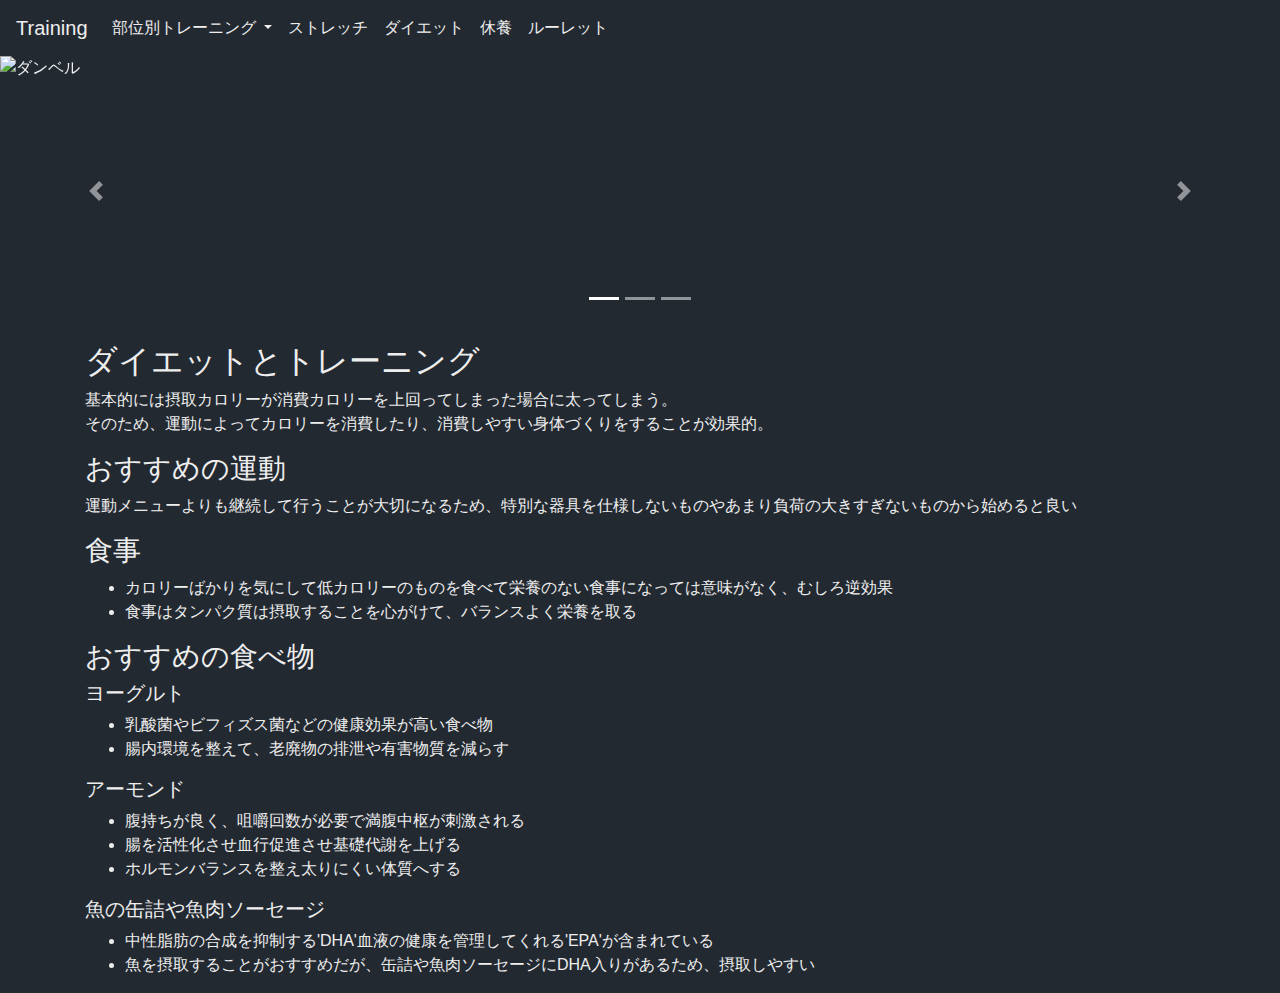
==== diet/index.html @ 30935023 "Merge pull request #3 from KonTsune/contents" ====
<!doctype html>
<html lang="ja">
  <head>
    <!-- Required meta tags -->
    <meta charset="utf-8">
    <meta name="viewport" content="width=device-width, initial-scale=1, shrink-to-fit=no">

    <!-- Bootstrap CSSの読み込み -->
    <link rel="stylesheet" href="https://stackpath.bootstrapcdn.com/bootstrap/4.5.2/css/bootstrap.min.css" integrity="sha384-JcKb8q3iqJ61gNV9KGb8thSsNjpSL0n8PARn9HuZOnIxN0hoP+VmmDGMN5t9UJ0Z" crossorigin="anonymous">

    <link rel="stylesheet" href="style.css">
    <link rel="stylesheet" href="..\style.css">

    <title>Rest</title>
  </head>
  <body>
    <!-- Optional JavaScript -->
    <!-- jQuery first, Popper.js, Bootstrap JSの順番に読み込む -->
    <script src="https://code.jquery.com/jquery-3.5.1.slim.min.js" integrity="sha384-DfXdz2htPH0lsSSs5nCTpuj/zy4C+OGpamoFVy38MVBnE+IbbVYUew+OrCXaRkfj" crossorigin="anonymous"></script>
    <script src="https://cdn.jsdelivr.net/npm/popper.js@1.16.1/dist/umd/popper.min.js" integrity="sha384-9/reFTGAW83EW2RDu2S0VKaIzap3H66lZH81PoYlFhbGU+6BZp6G7niu735Sk7lN" crossorigin="anonymous"></script>
    <script src="https://stackpath.bootstrapcdn.com/bootstrap/4.5.2/js/bootstrap.min.js" integrity="sha384-B4gt1jrGC7Jh4AgTPSdUtOBvfO8shuf57BaghqFfPlYxofvL8/KUEfYiJOMMV+rV" crossorigin="anonymous"></script>

    <nav class="navbar navbar-expand-lg bgc-A">
      <a class="navbar-brand mb-0 h1 tec-D" href="C:\Users\chiba\Training\Training\index.html">Training</a>
      <button class="navbar-toggler" type="button" data-toggle="collapse" data-target="#navbarSupportedContent" aria-controls="navbarSupportedContent" aria-expanded="false" aria-label="Toggle navigation">
        <span class="navbar-toggler-icon"></span>
      </button>
    
      <div class="collapse navbar-collapse" id="navbarSupportedContent">
        <ul class="navbar-nav mr-auto">
          <li class="nav-item dropdown active">
            <a class="nav-link dropdown-toggle tec-D" href="#" id="navbarDropdown" role="button" data-toggle="dropdown" aria-haspopup="true" aria-expanded="false">
              部位別トレーニング
            </a>
            <div class="dropdown-menu" aria-labelledby="navbarDropdown">
              <a class="dropdown-item" href="Arm.html">腕</a>
              <a class="dropdown-item" href="Shoulder.html">肩</a>
              <a class="dropdown-item" href="Chest.html">胸</a>
              <a class="dropdown-item" href="Abs.html">腹</a>
              <a class="dropdown-item" href="Back.html">背</a>
              <a class="dropdown-item" href="Leg.html">脚</a>
            </div>
          </li>
          <li class="nav-item active">
            <a class="nav-link tec-D" href="Stretch/index.html">ストレッチ</a>
          </li>
          <li class="nav-item active">
            <a class="nav-link tec-D" href="Diet/index.html">ダイエット</a>
          </li>
          <li class="nav-item active">
            <a class="nav-link tec-D" href="Rest/index.html">休養</a>
          </li>
          <li class="nav-item active">
            <a class="nav-link tec-D" href="Roulette/index.html">ルーレット</a>
          </li>
        </ul>
      </div>
    </nav>
    <div id="carouselExampleIndicators" class="carousel slide mb-3" data-ride="carousel">
        <ol class="carousel-indicators">
          <li data-target="#carouselExampleIndicators" data-slide-to="0" class="active"></li>
          <li data-target="#carouselExampleIndicators" data-slide-to="1"></li>
          <li data-target="#carouselExampleIndicators" data-slide-to="2"></li>
        </ol>
        <div class="carousel-inner">
          <div class="carousel-item active">
            <img src="E:\実習\面白画像\ダンベル休息 (3).jpg" alt="ダンベル" class="bd-placeholder-img bd-placeholder-img-lg d-block w-100 "style="height: 270px;">
          </div>
          <div class="carousel-item">
            <img src="E:\実習\面白画像\ダンベル対談 (1).jpg" alt="ダンベル" class="bd-placeholder-img bd-placeholder-img-lg d-block w-100"style="height: 270px;">
          </div>
          <div class="carousel-item">
            <img src="E:\実習\面白画像\黄昏 (2).jpg" alt="ダンベル" class="bd-placeholder-img bd-placeholder-img-lg d-block w-100"style="height: 270px;">
          </div>
        </div>
        <a class="carousel-control-prev" href="#carouselExampleIndicators" role="button" data-slide="prev">
          <span class="carousel-control-prev-icon" aria-hidden="true"></span>
          <span class="sr-only">Previous</span>
        </a>
        <a class="carousel-control-next" href="#carouselExampleIndicators" role="button" data-slide="next">
          <span class="carousel-control-next-icon" aria-hidden="true"></span>
          <span class="sr-only">Next</span>
        </a>
      </div>
      <main class="container">
        <div class="blog-post">
            <!-- <h2 class="blog-post-title">Sample blog post</h2> -->
						<h2 class="blog-post-title">ダイエットとトレーニング</h2>
						<p>
                            基本的には摂取カロリーが消費カロリーを上回ってしまった場合に太ってしまう。<br>
                            そのため、運動によってカロリーを消費したり、消費しやすい身体づくりをすることが効果的。
                        </p>
            
						<h3>おすすめの運動</h3>
						<p>
                            運動メニューよりも継続して行うことが大切になるため、特別な器具を仕様しないものやあまり負荷の大きすぎないものから始めると良い
                        </p>

                        <h3>食事</h3>
                        <ul>
                            <li>カロリーばかりを気にして低カロリーのものを食べて栄養のない食事になっては意味がなく、むしろ逆効果</li>
                            <li>食事はタンパク質は摂取することを心がけて、バランスよく栄養を取る</li>
                        </ul>

                        <h3>おすすめの食べ物</h3>
                        <h5>ヨーグルト</h5>
						<ul>
							<li>乳酸菌やビフィズス菌などの健康効果が高い食べ物</li>
							<li>腸内環境を整えて、老廃物の排泄や有害物質を減らす</li>
                        </ul>
                        <h5>アーモンド</h5>
                        <ul>
							<li>腹持ちが良く、咀嚼回数が必要で満腹中枢が刺激される</li>
                            <li>腸を活性化させ血行促進させ基礎代謝を上げる</li>
                            <li>ホルモンバランスを整え太りにくい体質へする</li>
                        </ul>
                        <h5>魚の缶詰や魚肉ソーセージ</h5>
                        <ul>
							<li>中性脂肪の合成を抑制する'DHA'血液の健康を管理してくれる'EPA'が含まれている</li>
                            <li>魚を摂取することがおすすめだが、缶詰や魚肉ソーセージにDHA入りがあるため、摂取しやすい </li>
                        </ul>
				</div>
			</main>
  </body>
</html>
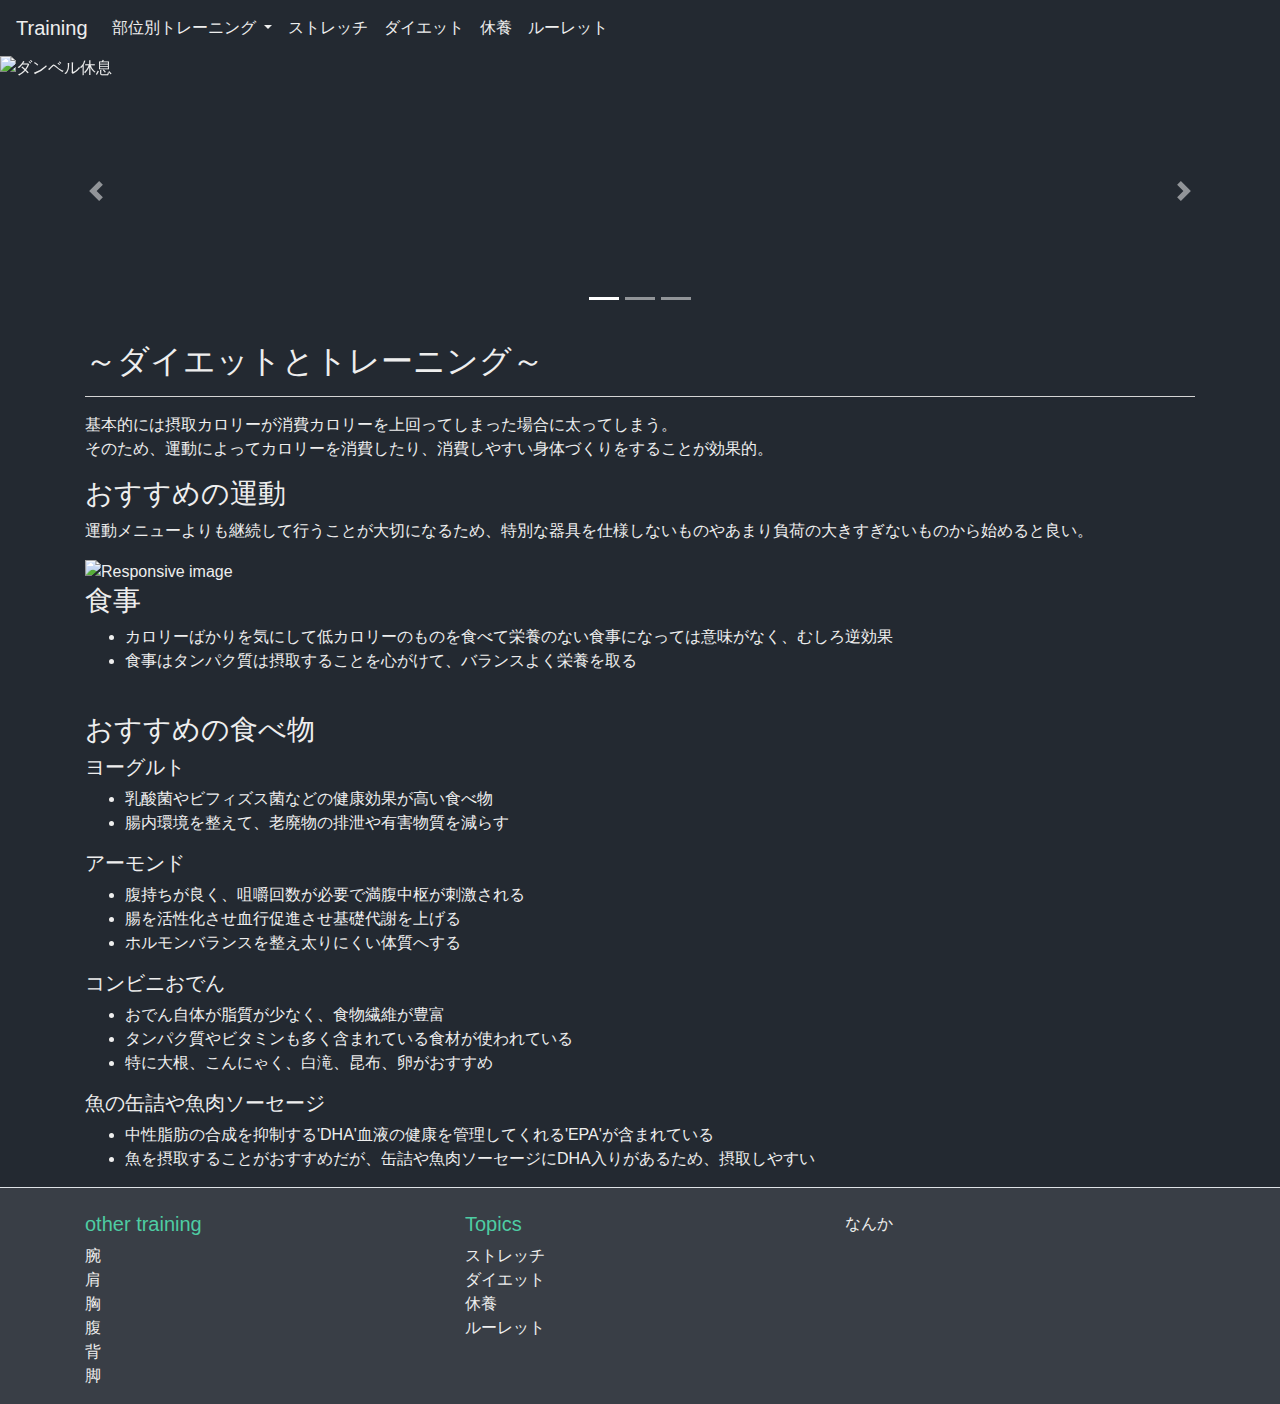
==== commit 1c96d67f: "完成(仮)" ====
--- a/diet/index.html
+++ b/diet/index.html
@@ -11,7 +11,7 @@
     <link rel="stylesheet" href="style.css">
     <link rel="stylesheet" href="..\style.css">
 
-    <title>Rest</title>
+    <title>Diet</title>
   </head>
   <body>
     <!-- Optional JavaScript -->
@@ -21,7 +21,7 @@
     <script src="https://stackpath.bootstrapcdn.com/bootstrap/4.5.2/js/bootstrap.min.js" integrity="sha384-B4gt1jrGC7Jh4AgTPSdUtOBvfO8shuf57BaghqFfPlYxofvL8/KUEfYiJOMMV+rV" crossorigin="anonymous"></script>
 
     <nav class="navbar navbar-expand-lg bgc-A">
-      <a class="navbar-brand mb-0 h1 tec-D" href="C:\Users\chiba\Training\Training\index.html">Training</a>
+      <a class="navbar-brand mb-0 h1 tec-D" href="../index.html">Training</a>
       <button class="navbar-toggler" type="button" data-toggle="collapse" data-target="#navbarSupportedContent" aria-controls="navbarSupportedContent" aria-expanded="false" aria-label="Toggle navigation">
         <span class="navbar-toggler-icon"></span>
       </button>
@@ -33,25 +33,25 @@
               部位別トレーニング
             </a>
             <div class="dropdown-menu" aria-labelledby="navbarDropdown">
-              <a class="dropdown-item" href="Arm.html">腕</a>
-              <a class="dropdown-item" href="Shoulder.html">肩</a>
-              <a class="dropdown-item" href="Chest.html">胸</a>
-              <a class="dropdown-item" href="Abs.html">腹</a>
-              <a class="dropdown-item" href="Back.html">背</a>
-              <a class="dropdown-item" href="Leg.html">脚</a>
+              <a class="dropdown-item" href="../Training/Arm.html">腕</a>
+              <a class="dropdown-item" href="../Training/Shoulder.html">肩</a>
+              <a class="dropdown-item" href="../Training/Chest.html">胸</a>
+              <a class="dropdown-item" href="../Training/Abs.html">腹</a>
+              <a class="dropdown-item" href="../Training/back.html">背</a>
+              <a class="dropdown-item" href="../Training/Leg.html">脚</a>
             </div>
           </li>
           <li class="nav-item active">
-            <a class="nav-link tec-D" href="Stretch/index.html">ストレッチ</a>
+            <a class="nav-link tec-D" href="../Stretch/index.html">ストレッチ</a>
           </li>
           <li class="nav-item active">
-            <a class="nav-link tec-D" href="Diet/index.html">ダイエット</a>
+            <a class="nav-link tec-D" href="../Diet/index.html">ダイエット</a>
           </li>
           <li class="nav-item active">
-            <a class="nav-link tec-D" href="Rest/index.html">休養</a>
+            <a class="nav-link tec-D" href="../Rest/index.html">休養</a>
           </li>
           <li class="nav-item active">
-            <a class="nav-link tec-D" href="Roulette/index.html">ルーレット</a>
+            <a class="nav-link tec-D" href="../Roulette/index.html">ルーレット</a>
           </li>
         </ul>
       </div>
@@ -64,13 +64,13 @@
         </ol>
         <div class="carousel-inner">
           <div class="carousel-item active">
-            <img src="E:\実習\面白画像\ダンベル休息 (3).jpg" alt="ダンベル" class="bd-placeholder-img bd-placeholder-img-lg d-block w-100 "style="height: 270px;">
+            <img src="E:\実習\面白画像\ダンベル休息 (3).jpg" alt="ダンベル休息" class="bd-placeholder-img bd-placeholder-img-lg d-block w-100 "style="height: 270px;">
           </div>
           <div class="carousel-item">
-            <img src="E:\実習\面白画像\ダンベル対談 (1).jpg" alt="ダンベル" class="bd-placeholder-img bd-placeholder-img-lg d-block w-100"style="height: 270px;">
+            <img src="E:\実習\面白画像\ダンベル対談 (1).jpg" alt="ダンベル対談" class="bd-placeholder-img bd-placeholder-img-lg d-block w-100"style="height: 270px;">
           </div>
           <div class="carousel-item">
-            <img src="E:\実習\面白画像\黄昏 (2).jpg" alt="ダンベル" class="bd-placeholder-img bd-placeholder-img-lg d-block w-100"style="height: 270px;">
+            <img src="E:\実習\面白画像\黄昏 (2).jpg" alt="黄昏" class="bd-placeholder-img bd-placeholder-img-lg d-block w-100"style="height: 270px;">
           </div>
         </div>
         <a class="carousel-control-prev" href="#carouselExampleIndicators" role="button" data-slide="prev">
@@ -84,42 +84,92 @@
       </div>
       <main class="container">
         <div class="blog-post">
-            <!-- <h2 class="blog-post-title">Sample blog post</h2> -->
-						<h2 class="blog-post-title">ダイエットとトレーニング</h2>
+            <h2 class="blog-post-title">～ダイエットとトレーニング～</h2>
+            <hr color="#eeeeee">
 						<p>
                             基本的には摂取カロリーが消費カロリーを上回ってしまった場合に太ってしまう。<br>
                             そのため、運動によってカロリーを消費したり、消費しやすい身体づくりをすることが効果的。
-                        </p>
+            </p>
             
-						<h3>おすすめの運動</h3>
-						<p>
-                            運動メニューよりも継続して行うことが大切になるため、特別な器具を仕様しないものやあまり負荷の大きすぎないものから始めると良い
-                        </p>
+            <h3>おすすめの運動</h3>
+            <p>
+              運動メニューよりも継続して行うことが大切になるため、特別な器具を仕様しないものやあまり負荷の大きすぎないものから始めると良い。
+            </p>
+            <img src="E:\実習\面白画像\ランニング (4).jpg" class="img-fluid" alt="Responsive image">
 
-                        <h3>食事</h3>
+
+            <h3>食事</h3>
                         <ul>
                             <li>カロリーばかりを気にして低カロリーのものを食べて栄養のない食事になっては意味がなく、むしろ逆効果</li>
                             <li>食事はタンパク質は摂取することを心がけて、バランスよく栄養を取る</li>
                         </ul>
+            <br>
 
-                        <h3>おすすめの食べ物</h3>
-                        <h5>ヨーグルト</h5>
+            <h3>おすすめの食べ物</h3>
+            <h5>ヨーグルト</h5>
 						<ul>
 							<li>乳酸菌やビフィズス菌などの健康効果が高い食べ物</li>
 							<li>腸内環境を整えて、老廃物の排泄や有害物質を減らす</li>
-                        </ul>
-                        <h5>アーモンド</h5>
-                        <ul>
+            </ul>
+            <h5>アーモンド</h5>
+            <ul>
 							<li>腹持ちが良く、咀嚼回数が必要で満腹中枢が刺激される</li>
-                            <li>腸を活性化させ血行促進させ基礎代謝を上げる</li>
-                            <li>ホルモンバランスを整え太りにくい体質へする</li>
-                        </ul>
-                        <h5>魚の缶詰や魚肉ソーセージ</h5>
-                        <ul>
+              <li>腸を活性化させ血行促進させ基礎代謝を上げる</li>
+              <li>ホルモンバランスを整え太りにくい体質へする</li>
+            </ul>
+            <h5>コンビニおでん</h5>
+            <ul>
+              <li>おでん自体が脂質が少なく、食物繊維が豊富</li>
+              <li>タンパク質やビタミンも多く含まれている食材が使われている</li>
+              <li>特に大根、こんにゃく、白滝、昆布、卵がおすすめ</li>
+            </ul>
+            <h5>魚の缶詰や魚肉ソーセージ</h5>
+            <ul>
 							<li>中性脂肪の合成を抑制する'DHA'血液の健康を管理してくれる'EPA'が含まれている</li>
-                            <li>魚を摂取することがおすすめだが、缶詰や魚肉ソーセージにDHA入りがあるため、摂取しやすい </li>
-                        </ul>
+              <li>魚を摂取することがおすすめだが、缶詰や魚肉ソーセージにDHA入りがあるため、摂取しやすい </li>
+            </ul>
 				</div>
-			</main>
+      </main>
+      <footer class="pt-4 border-top bgc-B">
+        <div class="container">
+          <div class="row">
+            
+            <div class="col-3 col-md">
+              
+              <h5 class="tec-C">other training</h5>
+              <ul class="list-unstyled text-small">
+                <li><a class="text" href="../Training/Arm.html" style="color: #eeeeee;">腕</a></li>
+                
+                <li><a class="text" href="../Training/Shoulder.html" style="color: #eeeeee;">肩</a></li>
+                
+                <li><a class="text" href="../Training/Chest.html" style="color: #eeeeee;">胸</a></li>
+                
+                <li><a class="text" href="../Training/Abs.html" style="color: #eeeeee;">腹</a></li>
+                
+                <li><a class="text" href="../Training/back.html" style="color: #eeeeee;">背</a></li>
+                
+                <li><a class="text" href="../Training/Leg.html" style="color: #eeeeee;">脚</a></li>
+              </ul>
+            </div>
+            <div class="col-3 col-md">
+              
+              <h5 class="tec-C">Topics</h5>
+              <ul class="list-unstyled text-small">
+                
+                <li><a class="text" href="../Stretch/index.html" style="color: #eeeeee;">ストレッチ</a></li>
+                
+                <li><a class="text" href="../diet/index.html" style="color: #eeeeee;">ダイエット</a></li>
+  
+                <li><a class="text" href="../Rest/index.html" style="color: #eeeeee;">休養</a></li>
+                
+                <li><a class="text" href="../roulette/index.html" style="color: #eeeeee;">ルーレット</a></li>
+              </ul>
+            </div>
+            <div class="col-6 col-md">
+                <p>なんか</p>
+            </div>
+          </div>
+        </div>
+      </footer>
   </body>
-</html>+</html>
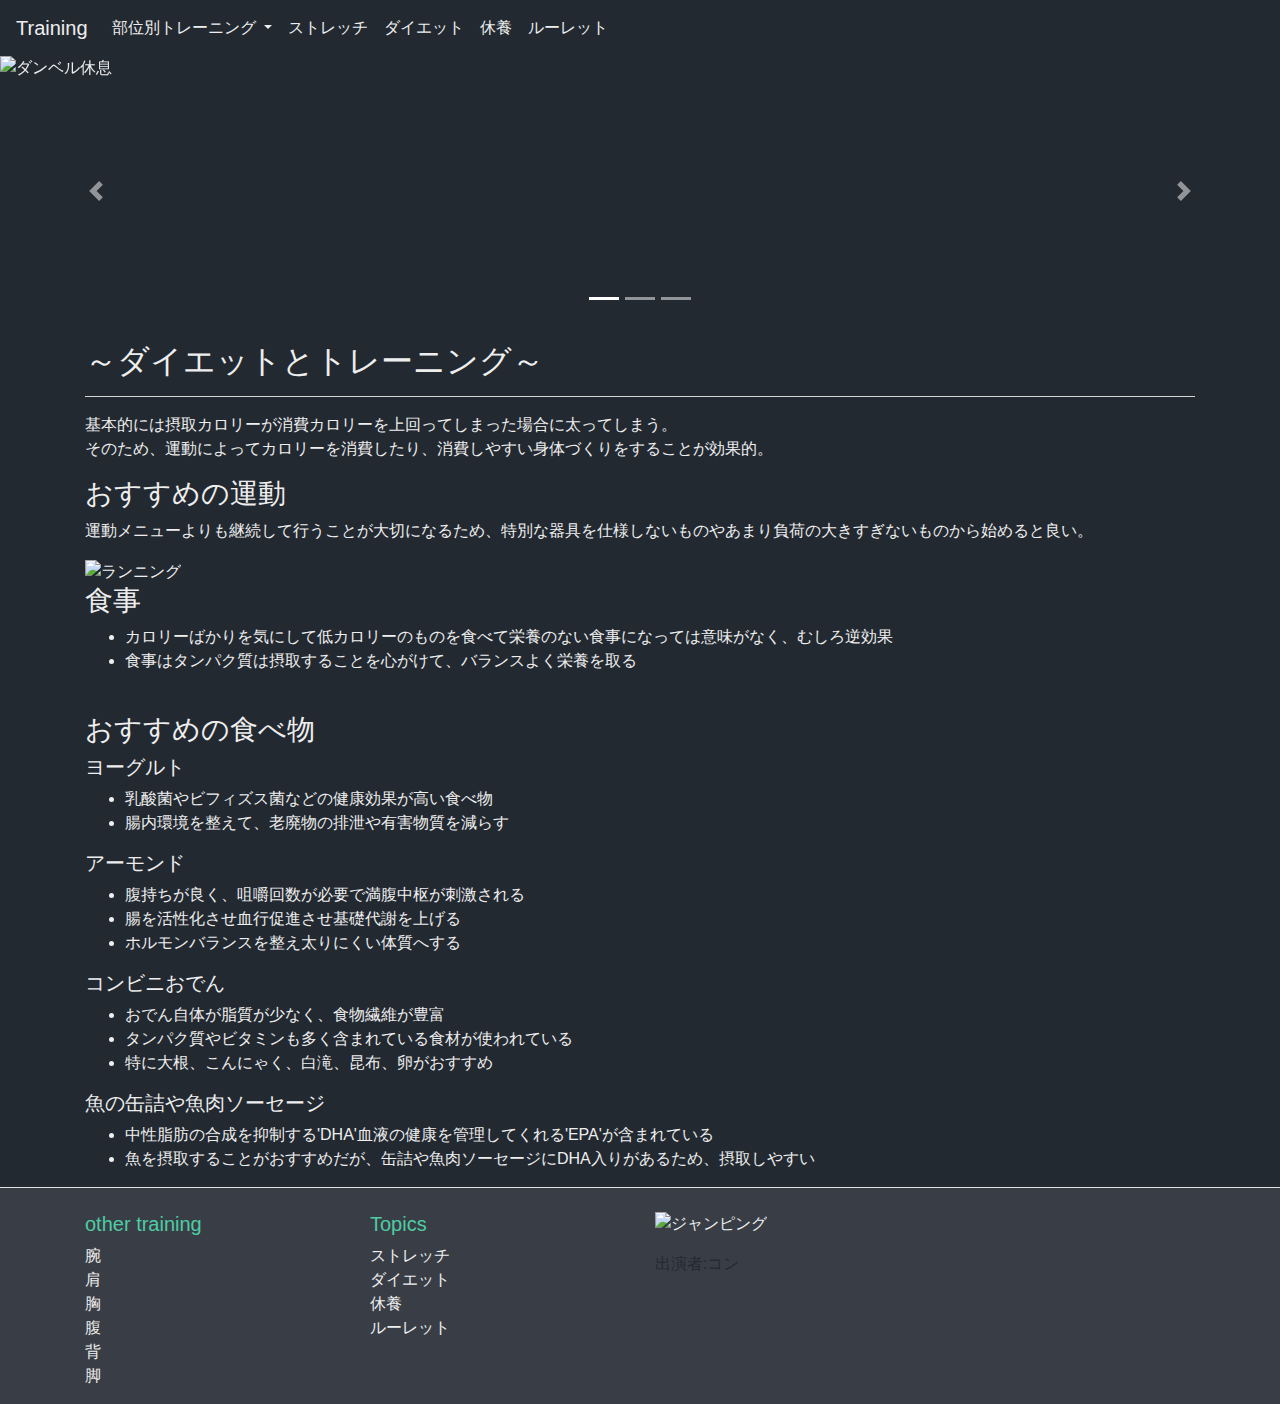
==== commit 3ce9f2a5: "おまけ画像追加" ====
--- a/diet/index.html
+++ b/diet/index.html
@@ -22,7 +22,7 @@
 
     <nav class="navbar navbar-expand-lg bgc-A">
       <a class="navbar-brand mb-0 h1 tec-D" href="../index.html">Training</a>
-      <button class="navbar-toggler" type="button" data-toggle="collapse" data-target="#navbarSupportedContent" aria-controls="navbarSupportedContent" aria-expanded="false" aria-label="Toggle navigation">
+      <button class="navbar-toggler bgc-D" type="button" data-toggle="collapse" data-target="#navbarSupportedContent" aria-controls="navbarSupportedContent" aria-expanded="false" aria-label="Toggle navigation">
         <span class="navbar-toggler-icon"></span>
       </button>
     
@@ -32,7 +32,7 @@
             <a class="nav-link dropdown-toggle tec-D" href="#" id="navbarDropdown" role="button" data-toggle="dropdown" aria-haspopup="true" aria-expanded="false">
               部位別トレーニング
             </a>
-            <div class="dropdown-menu" aria-labelledby="navbarDropdown">
+            <div class="dropdown-menu bgc-B" aria-labelledby="navbarDropdown">
               <a class="dropdown-item" href="../Training/Arm.html">腕</a>
               <a class="dropdown-item" href="../Training/Shoulder.html">肩</a>
               <a class="dropdown-item" href="../Training/Chest.html">胸</a>
@@ -95,7 +95,7 @@
             <p>
               運動メニューよりも継続して行うことが大切になるため、特別な器具を仕様しないものやあまり負荷の大きすぎないものから始めると良い。
             </p>
-            <img src="E:\実習\面白画像\ランニング (4).jpg" class="img-fluid" alt="Responsive image">
+            <img src="E:\実習\面白画像\ランニング (4).jpg" class="img-fluid" alt="ランニング">
 
 
             <h3>食事</h3>
@@ -134,7 +134,7 @@
         <div class="container">
           <div class="row">
             
-            <div class="col-3 col-md">
+            <div class="col-md-3">
               
               <h5 class="tec-C">other training</h5>
               <ul class="list-unstyled text-small">
@@ -151,7 +151,7 @@
                 <li><a class="text" href="../Training/Leg.html" style="color: #eeeeee;">脚</a></li>
               </ul>
             </div>
-            <div class="col-3 col-md">
+            <div class="col-md-3">
               
               <h5 class="tec-C">Topics</h5>
               <ul class="list-unstyled text-small">
@@ -165,8 +165,9 @@
                 <li><a class="text" href="../roulette/index.html" style="color: #eeeeee;">ルーレット</a></li>
               </ul>
             </div>
-            <div class="col-6 col-md">
-                <p>なんか</p>
+            <div class="col-md-6">
+              <img src="..\img\その他\ストレッチ (3).jpg" alt="ジャンピング" class="mb-3" style="height: 270px;">
+              <p class="tec-A">出演者:コン</p>
             </div>
           </div>
         </div>
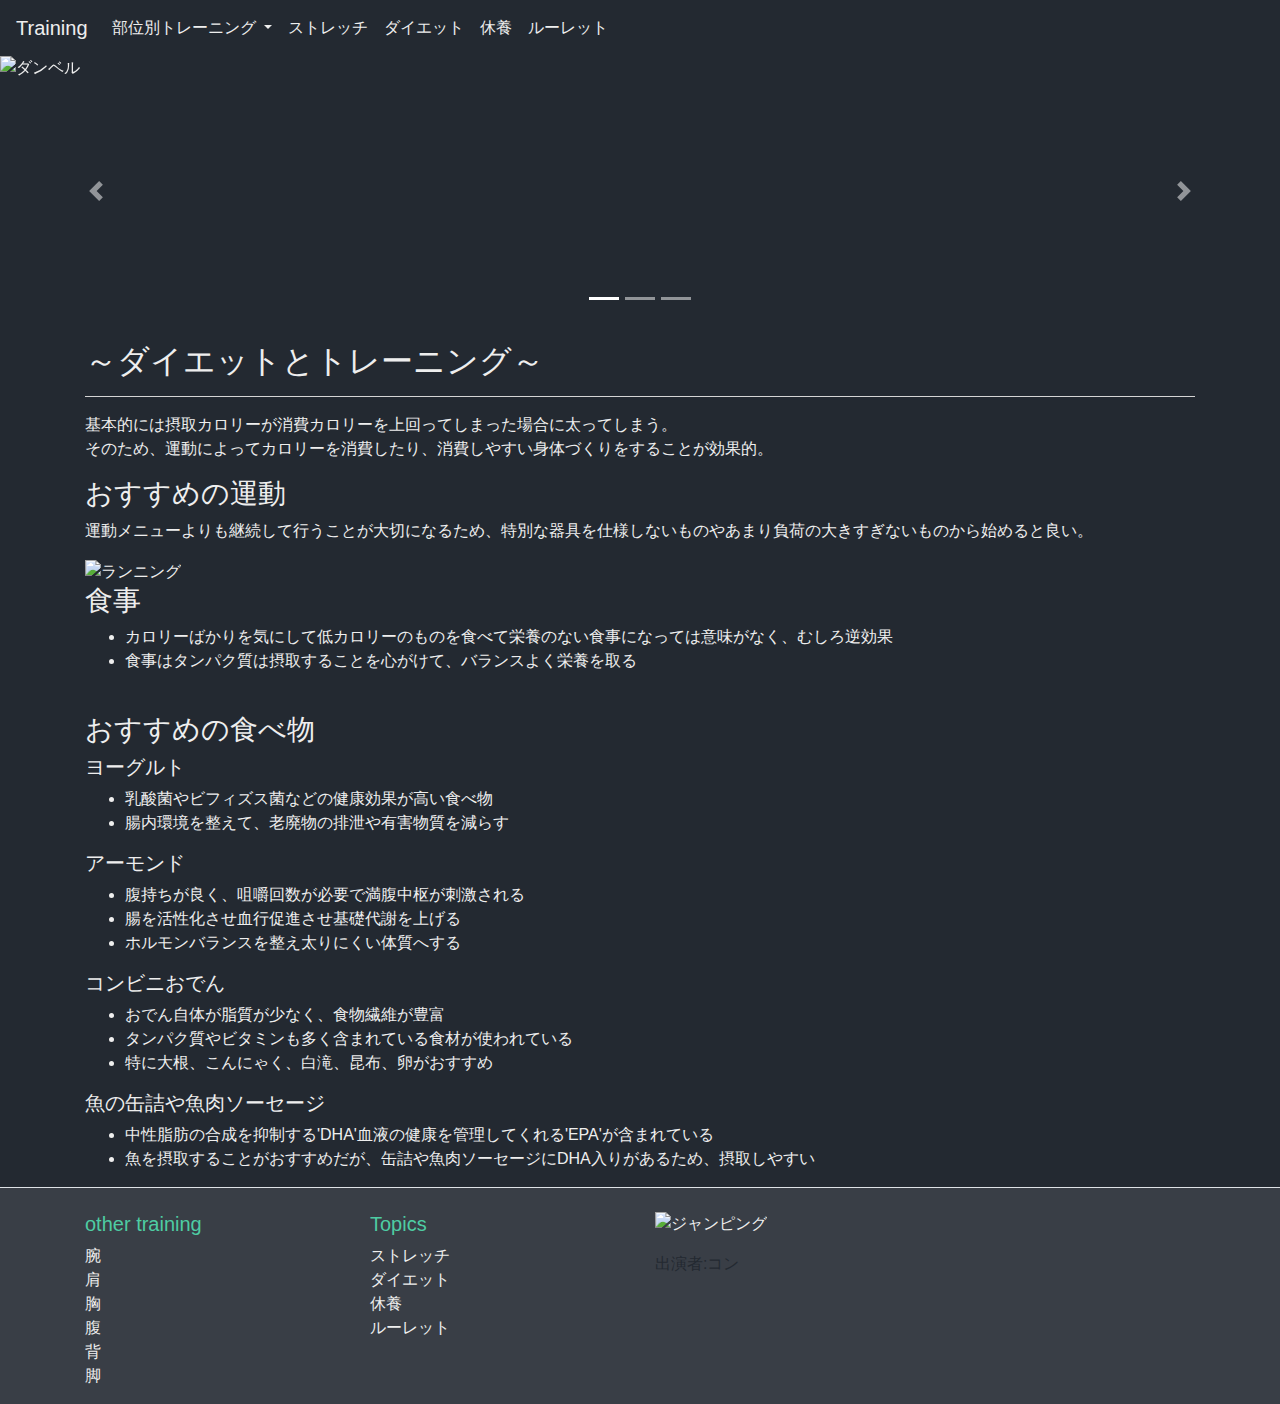
==== commit 75b24039: "画像リンク修正" ====
--- a/diet/index.html
+++ b/diet/index.html
@@ -8,8 +8,8 @@
     <!-- Bootstrap CSSの読み込み -->
     <link rel="stylesheet" href="https://stackpath.bootstrapcdn.com/bootstrap/4.5.2/css/bootstrap.min.css" integrity="sha384-JcKb8q3iqJ61gNV9KGb8thSsNjpSL0n8PARn9HuZOnIxN0hoP+VmmDGMN5t9UJ0Z" crossorigin="anonymous">
 
-    <link rel="stylesheet" href="style.css">
-    <link rel="stylesheet" href="..\style.css">
+    <link rel="stylesheet" href="../top.css">
+    <link rel="stylesheet" href="../style.css">
 
     <title>Diet</title>
   </head>
@@ -64,13 +64,13 @@
         </ol>
         <div class="carousel-inner">
           <div class="carousel-item active">
-            <img src="E:\実習\面白画像\ダンベル休息 (3).jpg" alt="ダンベル休息" class="bd-placeholder-img bd-placeholder-img-lg d-block w-100 "style="height: 270px;">
+            <img src="../img/その他/ダンベル (3).jpg" alt="ダンベル" class="bd-placeholder-img bd-placeholder-img-lg d-block w-100" style="height: 270px;">
           </div>
           <div class="carousel-item">
-            <img src="E:\実習\面白画像\ダンベル対談 (1).jpg" alt="ダンベル対談" class="bd-placeholder-img bd-placeholder-img-lg d-block w-100"style="height: 270px;">
+            <img src="../img/その他/プレート集合 (4).jpg" alt="プレート集合" class="bd-placeholder-img bd-placeholder-img-lg d-block w-100" style="height: 270px;">
           </div>
           <div class="carousel-item">
-            <img src="E:\実習\面白画像\黄昏 (2).jpg" alt="黄昏" class="bd-placeholder-img bd-placeholder-img-lg d-block w-100"style="height: 270px;">
+            <img src="../img/その他/ランニング (16).jpg" alt="ランニング" class="bd-placeholder-img bd-placeholder-img-lg d-block w-100" style="height: 270px;">
           </div>
         </div>
         <a class="carousel-control-prev" href="#carouselExampleIndicators" role="button" data-slide="prev">
@@ -95,7 +95,7 @@
             <p>
               運動メニューよりも継続して行うことが大切になるため、特別な器具を仕様しないものやあまり負荷の大きすぎないものから始めると良い。
             </p>
-            <img src="E:\実習\面白画像\ランニング (4).jpg" class="img-fluid" alt="ランニング">
+            <img src="../img/その他/ランニング (4).jpg" class="img-fluid" alt="ランニング">
 
 
             <h3>食事</h3>
@@ -166,7 +166,7 @@
               </ul>
             </div>
             <div class="col-md-6">
-              <img src="..\img\その他\ストレッチ (3).jpg" alt="ジャンピング" class="mb-3" style="height: 270px;">
+              <img src="../img/その他/ストレッチ (3).jpg" alt="ジャンピング" class="mb-3" style="height: 270px;">
               <p class="tec-A">出演者:コン</p>
             </div>
           </div>
--- a/top.css
+++ b/top.css
@@ -0,0 +1,31 @@
+img{
+    width: 100％;
+    height:270px;
+    object-fit: cover;
+}
+@media screen and (min-width:768px) {
+  .trim-l{
+      position:relative;
+    }
+  .trim-l:after{
+      position: absolute;
+      content:"";
+      top:0;
+      left:0;
+      width: 100%;
+      height:100%;
+      background: -webkit-linear-gradient(left, rgba(255, 255, 255, 0) 40%, #393e46 100%); 
+    }
+  .trim-r{
+      position:relative;
+    }
+  .trim-r:after{
+      position: absolute;
+      content:"";
+      top:0;
+      left:0;
+      width: 100%;
+      height:100%;
+      background: -webkit-linear-gradient(right, rgba(255, 255, 255, 0) 40%, #393e46 100%); 
+    } 
+}
--- a/style.css
+++ b/style.css
@@ -0,0 +1,61 @@
+body{
+    background-color: #232931;
+    color: #eeeeee;
+}
+img{
+    width: 100％;
+    height:270px;
+    object-fit: cover;
+}
+a:link { color: #eeeeee; }
+a:visited { color: #eeeeee; }
+a:hover { color: #4ecca3; }
+a:active { color:#4ecca3; }
+.bgc-A{
+    background-color: #232931;
+}
+.bgc-B{
+    background-color: #393e46;
+}
+.bgc-C{
+    background-color: #4ecca3;
+}
+.bgc-D{
+    background-color: #eeeeee;
+}
+.tec-A{
+    color: #232931;
+}
+.tec-B{
+    color: #393e46;
+}
+.tec-C{
+    color: #4ecca3;
+}
+.tec-D{
+    color: #eeeeee;
+}
+.trim-l{
+    position:relative;
+  }
+.trim-l:after{
+    position: absolute;
+    content:"";
+    top:0;
+    left:0;
+    width: 100%;
+    height:100%;
+    background: -webkit-linear-gradient(left, rgba(255, 255, 255, 0) 40%, #393e46 100%); 
+  }
+.trim-r{
+    position:relative;
+  }
+.trim-r:after{
+    position: absolute;
+    content:"";
+    top:0;
+    left:0;
+    width: 100%;
+    height:100%;
+    background: -webkit-linear-gradient(right, rgba(255, 255, 255, 0) 40%, #393e46 100%); 
+  }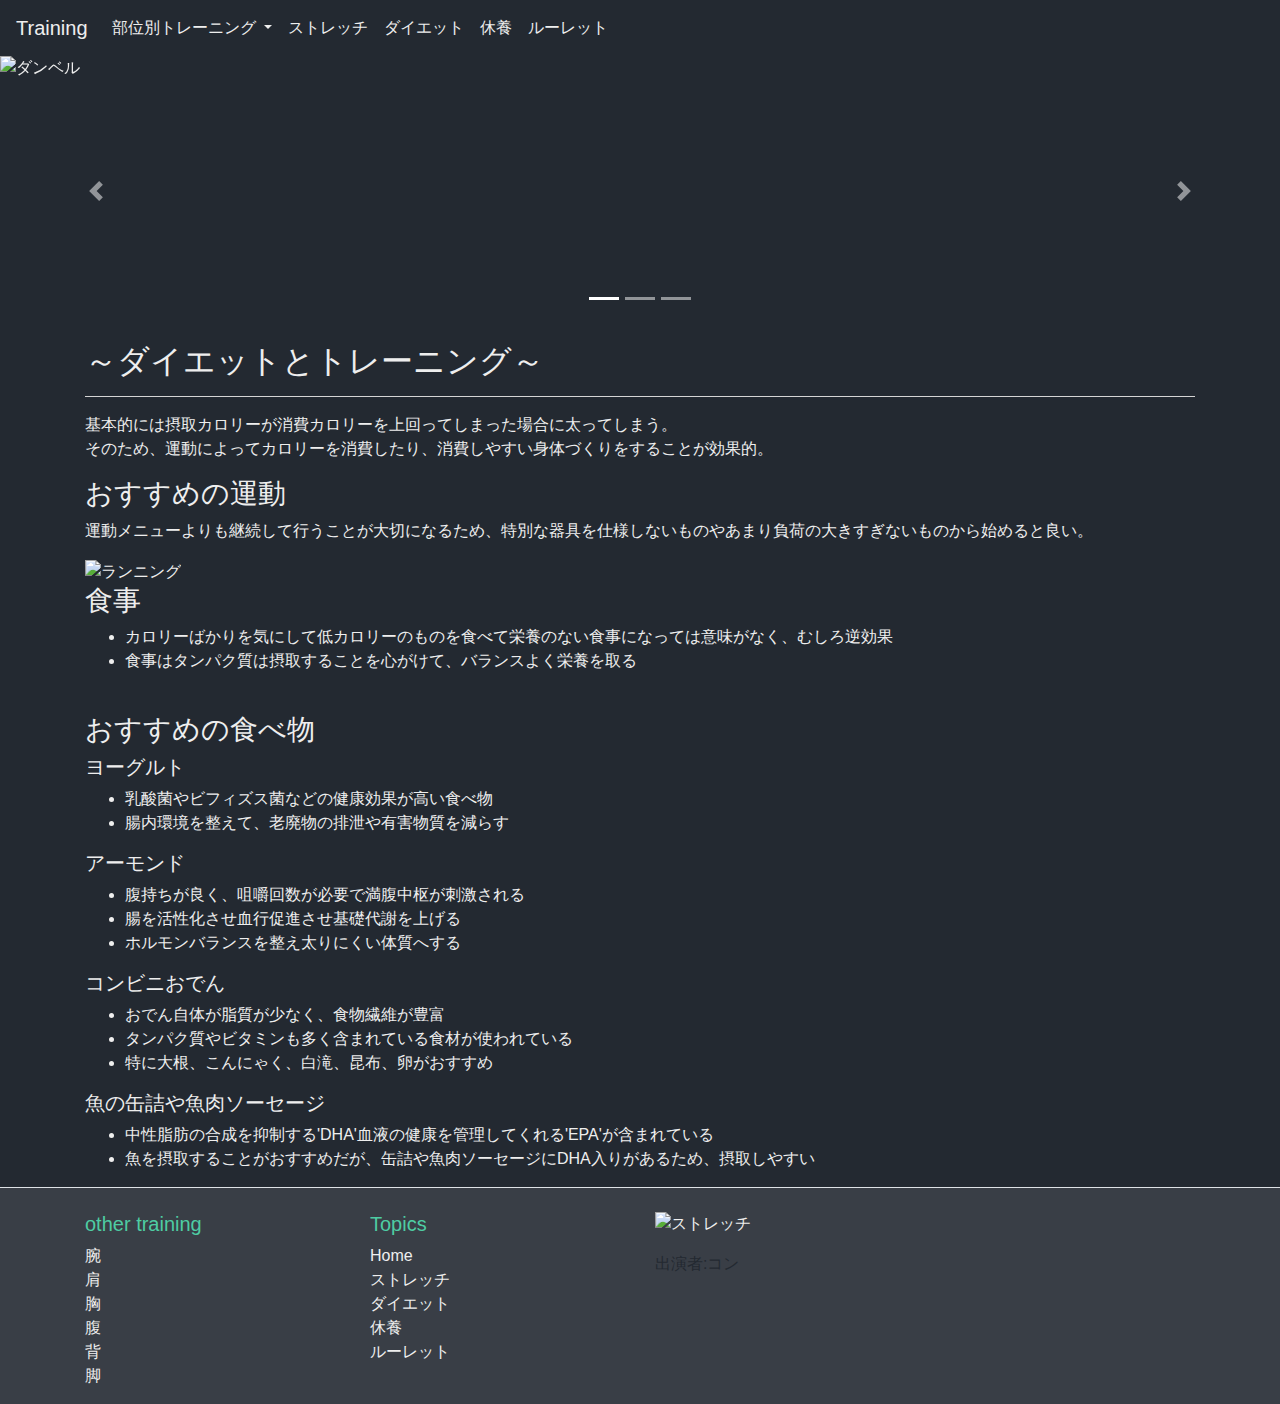
==== commit 3fa8775f: "フッター調整" ====
--- a/diet/index.html
+++ b/diet/index.html
@@ -133,40 +133,29 @@
       <footer class="pt-4 border-top bgc-B">
         <div class="container">
           <div class="row">
-            
-            <div class="col-md-3">
-              
+            <div class="col-6 col-md-3">
               <h5 class="tec-C">other training</h5>
               <ul class="list-unstyled text-small">
                 <li><a class="text" href="../Training/Arm.html" style="color: #eeeeee;">腕</a></li>
-                
                 <li><a class="text" href="../Training/Shoulder.html" style="color: #eeeeee;">肩</a></li>
-                
                 <li><a class="text" href="../Training/Chest.html" style="color: #eeeeee;">胸</a></li>
-                
                 <li><a class="text" href="../Training/Abs.html" style="color: #eeeeee;">腹</a></li>
-                
                 <li><a class="text" href="../Training/back.html" style="color: #eeeeee;">背</a></li>
-                
                 <li><a class="text" href="../Training/Leg.html" style="color: #eeeeee;">脚</a></li>
               </ul>
             </div>
-            <div class="col-md-3">
-              
+            <div class="col-6 col-md-3">            
               <h5 class="tec-C">Topics</h5>
               <ul class="list-unstyled text-small">
-                
+                <li><a class="text" href="../index.html" style="color: #eeeeee;">Home</a></li>
                 <li><a class="text" href="../Stretch/index.html" style="color: #eeeeee;">ストレッチ</a></li>
-                
                 <li><a class="text" href="../diet/index.html" style="color: #eeeeee;">ダイエット</a></li>
-  
                 <li><a class="text" href="../Rest/index.html" style="color: #eeeeee;">休養</a></li>
-                
-                <li><a class="text" href="../roulette/index.html" style="color: #eeeeee;">ルーレット</a></li>
+                <li><a class="text" href="../Roulette/index.html" style="color: #eeeeee;">ルーレット</a></li>
               </ul>
             </div>
-            <div class="col-md-6">
-              <img src="../img/その他/ストレッチ (3).jpg" alt="ジャンピング" class="mb-3" style="height: 270px;">
+            <div class="col-12 col-md-6">
+              <img src="../img/その他/ストレッチ (3).jpg" alt="ストレッチ" class="mb-3 ftimg" style="height: 270px;">
               <p class="tec-A">出演者:コン</p>
             </div>
           </div>
--- a/style.css
+++ b/style.css
@@ -1,11 +1,6 @@
 body{
     background-color: #232931;
     color: #eeeeee;
-}
-img{
-    width: 100％;
-    height:270px;
-    object-fit: cover;
 }
 a:link { color: #eeeeee; }
 a:visited { color: #eeeeee; }
@@ -35,27 +30,8 @@
 .tec-D{
     color: #eeeeee;
 }
-.trim-l{
-    position:relative;
-  }
-.trim-l:after{
-    position: absolute;
-    content:"";
-    top:0;
-    left:0;
+.ftimg{
+    object-fit: cover;
+    height: 100%;
     width: 100%;
-    height:100%;
-    background: -webkit-linear-gradient(left, rgba(255, 255, 255, 0) 40%, #393e46 100%); 
-  }
-.trim-r{
-    position:relative;
-  }
-.trim-r:after{
-    position: absolute;
-    content:"";
-    top:0;
-    left:0;
-    width: 100%;
-    height:100%;
-    background: -webkit-linear-gradient(right, rgba(255, 255, 255, 0) 40%, #393e46 100%); 
-  }+}
